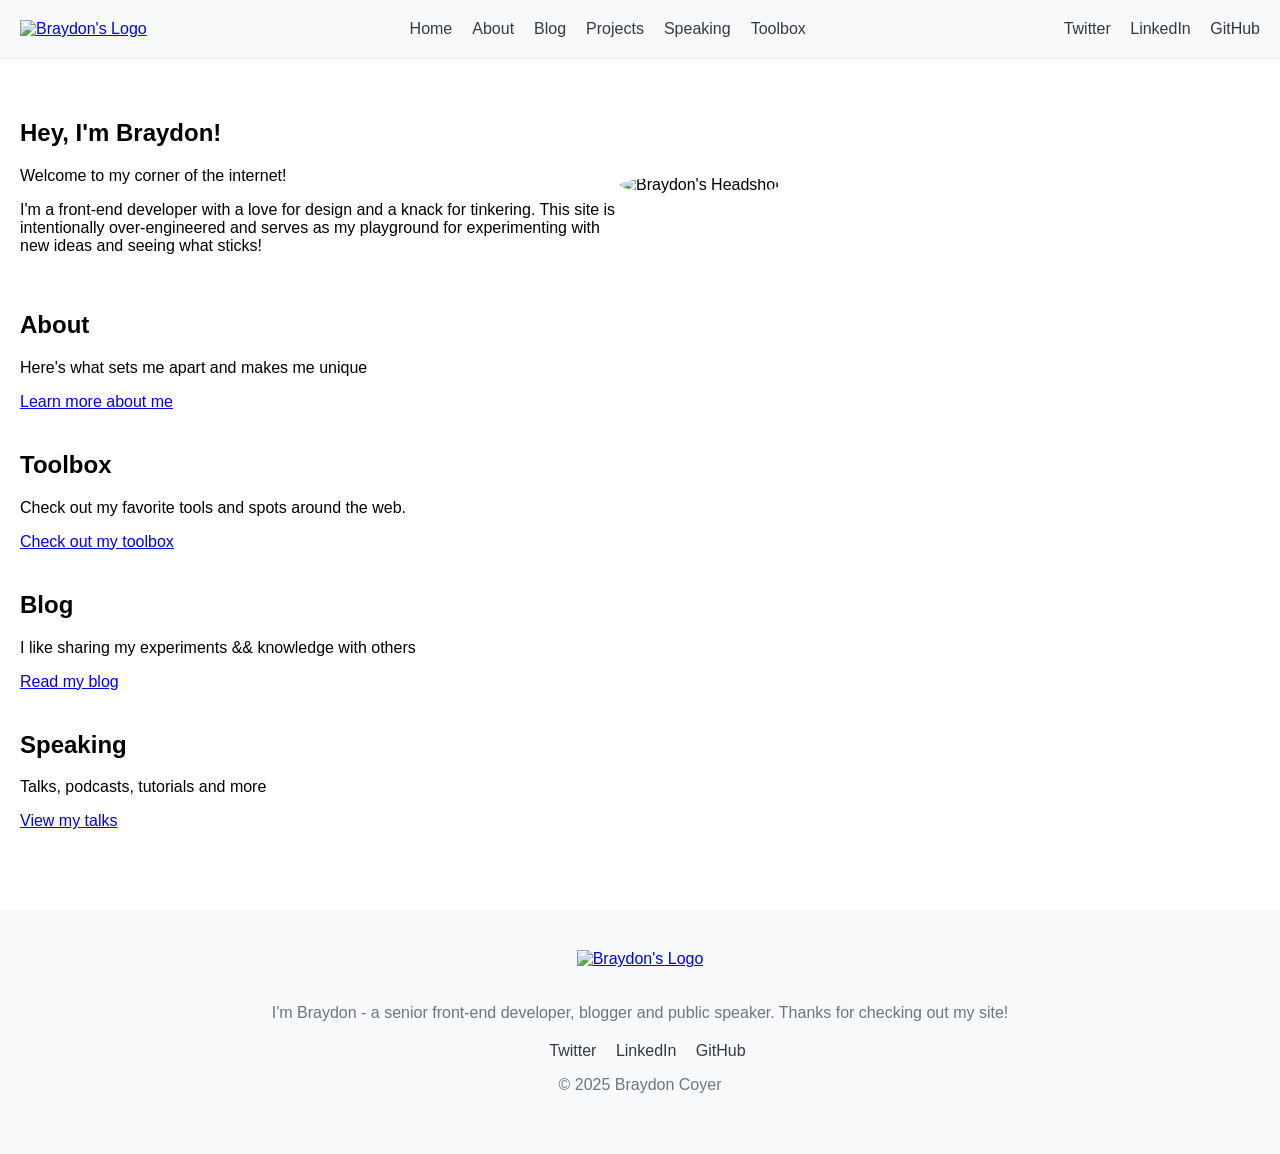
==== index.html @ 0db13404 "I am creating a portfolio site similar to braydoncoyer.dev." ====
<!DOCTYPE html>
<html lang="en">
<head>
    <meta charset="UTF-8">
    <meta name="viewport" content="width=device-width, initial-scale=1.0">
    <title>Braydon Coyer</title>
    <link rel="stylesheet" href="style.css">
</head>
<body>
    <header>
        <nav>
            <div class="logo">
                <a href="/"><img src="https://www.braydoncoyer.dev/bcoyerlogo_dark.svg" alt="Braydon's Logo"></a>
            </div>
            <ul>
                <li><a href="/">Home</a></li>
                <li><a href="/about">About</a></li>
                <li><a href="/blog">Blog</a></li>
                <li><a href="/projects">Projects</a></li>
                <li><a href="/speaking">Speaking</a></li>
                <li><a href="/toolbox">Toolbox</a></li>
            </ul>
            <div class="social-links">
                <a href="https://twitter.com/BraydonCoyer" target="_blank" rel="noopener noreferrer">Twitter</a>
                <a href="https://www.linkedin.com/in/braydon-coyer/" target="_blank" rel="noopener noreferrer">LinkedIn</a>
                <a href="https://github.com/braydoncoyer" target="_blank" rel="noopener noreferrer">GitHub</a>
            </div>
        </nav>
    </header>
    <main>
        <section id="hero">
            <div class="hero-content">
                <h1>Hey, I'm Braydon!</h1>
                <p>Welcome to my corner of the internet!</p>
                <p>I'm a front-end developer with a love for design and a knack for tinkering. This site is intentionally over-engineered and serves as my playground for experimenting with new ideas and seeing what sticks!</p>
            </div>
            <div class="hero-image">
                <img src="https://www.braydoncoyer.dev/braydon_headshot_1.jpeg" alt="Braydon's Headshot">
            </div>
        </section>
        <section id="about">
            <h2>About</h2>
            <p>Here's what sets me apart and makes me unique</p>
            <a href="/about">Learn more about me</a>
        </section>
        <section id="toolbox">
            <h2>Toolbox</h2>
            <p>Check out my favorite tools and spots around the web.</p>
            <a href="/toolbox">Check out my toolbox</a>
        </section>
        <section id="blog">
            <h2>Blog</h2>
            <p>I like sharing my experiments && knowledge with others</p>
            <a href="/blog">Read my blog</a>
        </section>
        <section id="speaking">
            <h2>Speaking</h2>
            <p>Talks, podcasts, tutorials and more</p>
            <a href="/speaking">View my talks</a>
        </section>
    </main>
    <footer>
        <div class="footer-content">
            <div class="logo">
                <a href="/"><img src="https://www.braydoncoyer.dev/bcoyerlogo_dark.svg" alt="Braydon's Logo"></a>
            </div>
            <p>I'm Braydon - a senior front-end developer, blogger and public speaker. Thanks for checking out my site!</p>
            <div class="social-links">
                <a href="https://twitter.com/BraydonCoyer" target="_blank" rel="noopener noreferrer">Twitter</a>
                <a href="https://www.linkedin.com/in/braydon-coyer/" target="_blank" rel="noopener noreferrer">LinkedIn</a>
                <a href="https://github.com/braydoncoyer" target="_blank" rel="noopener noreferrer">GitHub</a>
            </div>
            <p>© 2025 Braydon Coyer</p>
        </div>
    </footer>
</body>
</html>
---- style.css ----
body {
    font-family: sans-serif;
    margin: 0;
}

header {
    background-color: #f8f9fa;
    padding: 20px;
    border-bottom: 1px solid #e9ecef;
}

nav {
    display: flex;
    justify-content: space-between;
    align-items: center;
}

.logo img {
    height: 40px;
}

nav ul {
    display: flex;
    list-style: none;
    margin: 0;
    padding: 0;
}

nav ul li {
    margin-left: 20px;
}

nav ul li a {
    text-decoration: none;
    color: #343a40;
    font-weight: 500;
}

.social-links a {
    margin-left: 15px;
    text-decoration: none;
    color: #343a40;
}

main {
    padding: 40px 20px;
}

section {
    margin-bottom: 40px;
}

#hero {
    display: flex;
    align-items: center;
}

.hero-content {
    max-width: 600px;
}

.hero-image img {
    max-width: 300px;
    border-radius: 50%;
}

footer {
    background-color: #f8f9fa;
    padding: 40px 20px;
    text-align: center;
}

.footer-content .logo img {
    height: 40px;
    margin-bottom: 20px;
}

.footer-content p {
    color: #6c757d;
    margin-bottom: 20px;
}
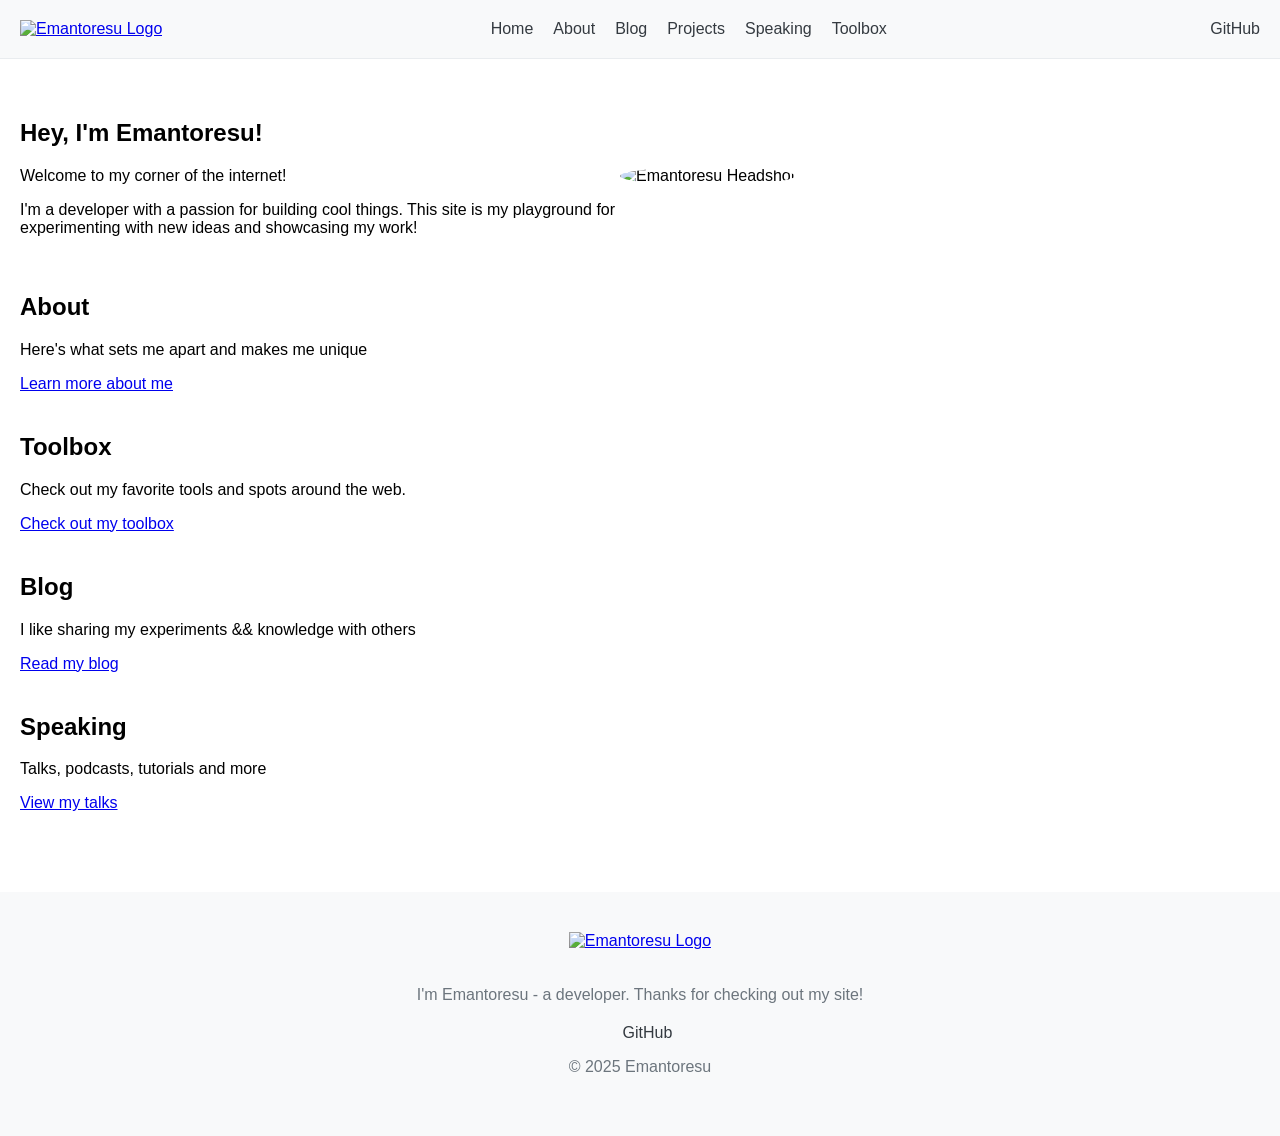
==== commit 7c695b49: "Create foundational portfolio site for GitHub Pages This commit establishes the initial structure fo" ====
--- a/index.html
+++ b/index.html
@@ -3,74 +3,70 @@
 <head>
     <meta charset="UTF-8">
     <meta name="viewport" content="width=device-width, initial-scale=1.0">
-    <title>Braydon Coyer</title>
+    <title>Emantoresu Portfolio</title>
     <link rel="stylesheet" href="style.css">
 </head>
 <body>
     <header>
         <nav>
             <div class="logo">
-                <a href="/"><img src="https://www.braydoncoyer.dev/bcoyerlogo_dark.svg" alt="Braydon's Logo"></a>
+                <a href="index.html"><img src="https://via.placeholder.com/40x40?text=Logo" alt="Emantoresu Logo"></a>
             </div>
             <ul>
-                <li><a href="/">Home</a></li>
-                <li><a href="/about">About</a></li>
-                <li><a href="/blog">Blog</a></li>
-                <li><a href="/projects">Projects</a></li>
-                <li><a href="/speaking">Speaking</a></li>
-                <li><a href="/toolbox">Toolbox</a></li>
+                <li><a href="index.html">Home</a></li>
+                <li><a href="about.html">About</a></li>
+                <li><a href="blog.html">Blog</a></li>
+                <li><a href="projects.html">Projects</a></li>
+                <li><a href="speaking.html">Speaking</a></li>
+                <li><a href="toolbox.html">Toolbox</a></li>
             </ul>
             <div class="social-links">
-                <a href="https://twitter.com/BraydonCoyer" target="_blank" rel="noopener noreferrer">Twitter</a>
-                <a href="https://www.linkedin.com/in/braydon-coyer/" target="_blank" rel="noopener noreferrer">LinkedIn</a>
-                <a href="https://github.com/braydoncoyer" target="_blank" rel="noopener noreferrer">GitHub</a>
+                <a href="https://github.com/Emantoresu" target="_blank" rel="noopener noreferrer">GitHub</a>
             </div>
         </nav>
     </header>
     <main>
         <section id="hero">
             <div class="hero-content">
-                <h1>Hey, I'm Braydon!</h1>
+                <h1>Hey, I'm Emantoresu!</h1>
                 <p>Welcome to my corner of the internet!</p>
-                <p>I'm a front-end developer with a love for design and a knack for tinkering. This site is intentionally over-engineered and serves as my playground for experimenting with new ideas and seeing what sticks!</p>
+                <p>I'm a developer with a passion for building cool things. This site is my playground for experimenting with new ideas and showcasing my work!</p>
             </div>
             <div class="hero-image">
-                <img src="https://www.braydoncoyer.dev/braydon_headshot_1.jpeg" alt="Braydon's Headshot">
+                <img src="https://via.placeholder.com/300x300?text=Headshot" alt="Emantoresu Headshot">
             </div>
         </section>
         <section id="about">
             <h2>About</h2>
             <p>Here's what sets me apart and makes me unique</p>
-            <a href="/about">Learn more about me</a>
+            <a href="about.html">Learn more about me</a>
         </section>
         <section id="toolbox">
             <h2>Toolbox</h2>
             <p>Check out my favorite tools and spots around the web.</p>
-            <a href="/toolbox">Check out my toolbox</a>
+            <a href="toolbox.html">Check out my toolbox</a>
         </section>
         <section id="blog">
             <h2>Blog</h2>
             <p>I like sharing my experiments && knowledge with others</p>
-            <a href="/blog">Read my blog</a>
+            <a href="blog.html">Read my blog</a>
         </section>
         <section id="speaking">
             <h2>Speaking</h2>
             <p>Talks, podcasts, tutorials and more</p>
-            <a href="/speaking">View my talks</a>
+            <a href="speaking.html">View my talks</a>
         </section>
     </main>
     <footer>
         <div class="footer-content">
             <div class="logo">
-                <a href="/"><img src="https://www.braydoncoyer.dev/bcoyerlogo_dark.svg" alt="Braydon's Logo"></a>
+                <a href="index.html"><img src="https://via.placeholder.com/40x40?text=Logo" alt="Emantoresu Logo"></a>
             </div>
-            <p>I'm Braydon - a senior front-end developer, blogger and public speaker. Thanks for checking out my site!</p>
+            <p>I'm Emantoresu - a developer. Thanks for checking out my site!</p>
             <div class="social-links">
-                <a href="https://twitter.com/BraydonCoyer" target="_blank" rel="noopener noreferrer">Twitter</a>
-                <a href="https://www.linkedin.com/in/braydon-coyer/" target="_blank" rel="noopener noreferrer">LinkedIn</a>
-                <a href="https://github.com/braydoncoyer" target="_blank" rel="noopener noreferrer">GitHub</a>
+                <a href="https://github.com/Emantoresu" target="_blank" rel="noopener noreferrer">GitHub</a>
             </div>
-            <p>© 2025 Braydon Coyer</p>
+            <p>© 2025 Emantoresu</p>
         </div>
     </footer>
 </body>
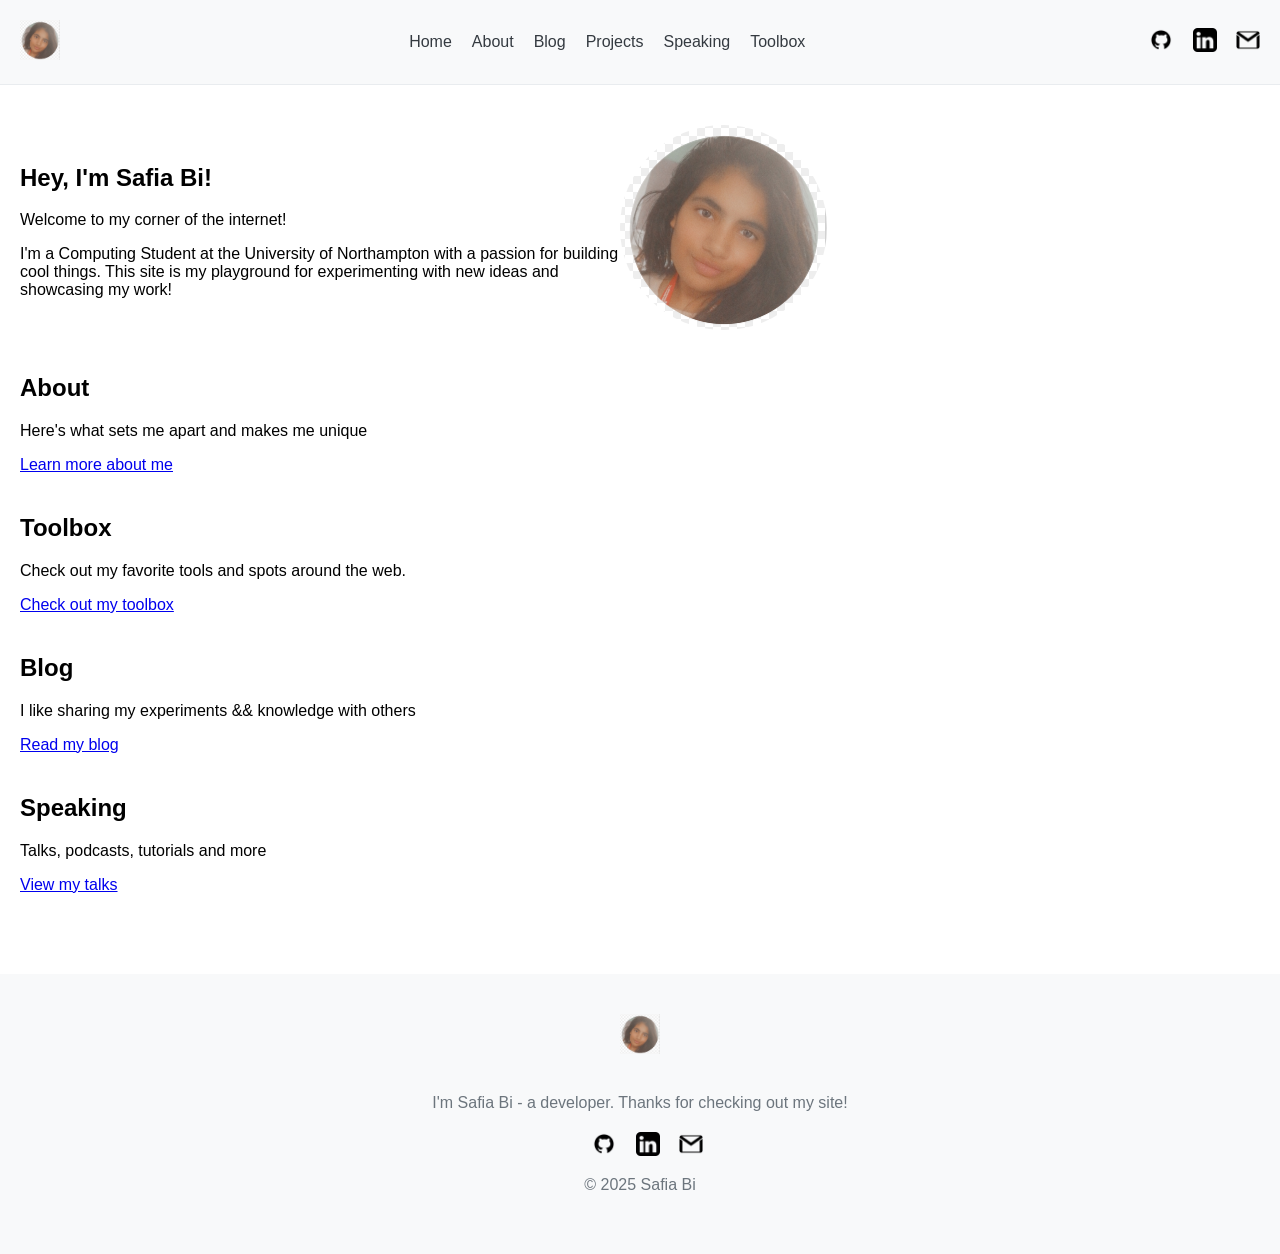
==== commit 94175812: "Update portfolio with Safia Bi's information and assets - Replaced "Emantoresu" with "Safia Bi" acro" ====
--- a/index.html
+++ b/index.html
@@ -3,14 +3,14 @@
 <head>
     <meta charset="UTF-8">
     <meta name="viewport" content="width=device-width, initial-scale=1.0">
-    <title>Emantoresu Portfolio</title>
+    <title>Safia Bi Portfolio</title>
     <link rel="stylesheet" href="style.css">
 </head>
 <body>
     <header>
         <nav>
             <div class="logo">
-                <a href="index.html"><img src="https://via.placeholder.com/40x40?text=Logo" alt="Emantoresu Logo"></a>
+                <a href="index.html"><img src="profile.png" alt="Safia Bi Logo"></a>
             </div>
             <ul>
                 <li><a href="index.html">Home</a></li>
@@ -21,19 +21,21 @@
                 <li><a href="toolbox.html">Toolbox</a></li>
             </ul>
             <div class="social-links">
-                <a href="https://github.com/Emantoresu" target="_blank" rel="noopener noreferrer">GitHub</a>
+                <a href="https://github.com/Emantoresu" target="_blank" rel="noopener noreferrer"><img src="github.png" alt="GitHub" height="24"></a>
+                <a href="https://www.linkedin.com/in/safia-bi-7a2b0b196/" target="_blank" rel="noopener noreferrer"><img src="linkedin.png" alt="LinkedIn" height="24"></a>
+                <a href="mailto:safia.bi@outlook.com"><img src="gmail.png" alt="Email" height="24"></a>
             </div>
         </nav>
     </header>
     <main>
         <section id="hero">
             <div class="hero-content">
-                <h1>Hey, I'm Emantoresu!</h1>
+                <h1>Hey, I'm Safia Bi!</h1>
                 <p>Welcome to my corner of the internet!</p>
-                <p>I'm a developer with a passion for building cool things. This site is my playground for experimenting with new ideas and showcasing my work!</p>
+                <p>I'm a Computing Student at the University of Northampton with a passion for building cool things. This site is my playground for experimenting with new ideas and showcasing my work!</p>
             </div>
             <div class="hero-image">
-                <img src="https://via.placeholder.com/300x300?text=Headshot" alt="Emantoresu Headshot">
+                <img src="profile.png" alt="Safia Bi Headshot">
             </div>
         </section>
         <section id="about">
@@ -60,13 +62,15 @@
     <footer>
         <div class="footer-content">
             <div class="logo">
-                <a href="index.html"><img src="https://via.placeholder.com/40x40?text=Logo" alt="Emantoresu Logo"></a>
+                <a href="index.html"><img src="profile.png" alt="Safia Bi Logo"></a>
             </div>
-            <p>I'm Emantoresu - a developer. Thanks for checking out my site!</p>
+            <p>I'm Safia Bi - a developer. Thanks for checking out my site!</p>
             <div class="social-links">
-                <a href="https://github.com/Emantoresu" target="_blank" rel="noopener noreferrer">GitHub</a>
+                <a href="https://github.com/Emantoresu" target="_blank" rel="noopener noreferrer"><img src="github.png" alt="GitHub" height="24"></a>
+                <a href="https://www.linkedin.com/in/safia-bi-7a2b0b196/" target="_blank" rel="noopener noreferrer"><img src="linkedin.png" alt="LinkedIn" height="24"></a>
+                <a href="mailto:safia.bi@outlook.com"><img src="gmail.png" alt="Email" height="24"></a>
             </div>
-            <p>© 2025 Emantoresu</p>
+            <p>© 2025 Safia Bi</p>
         </div>
     </footer>
 </body>
